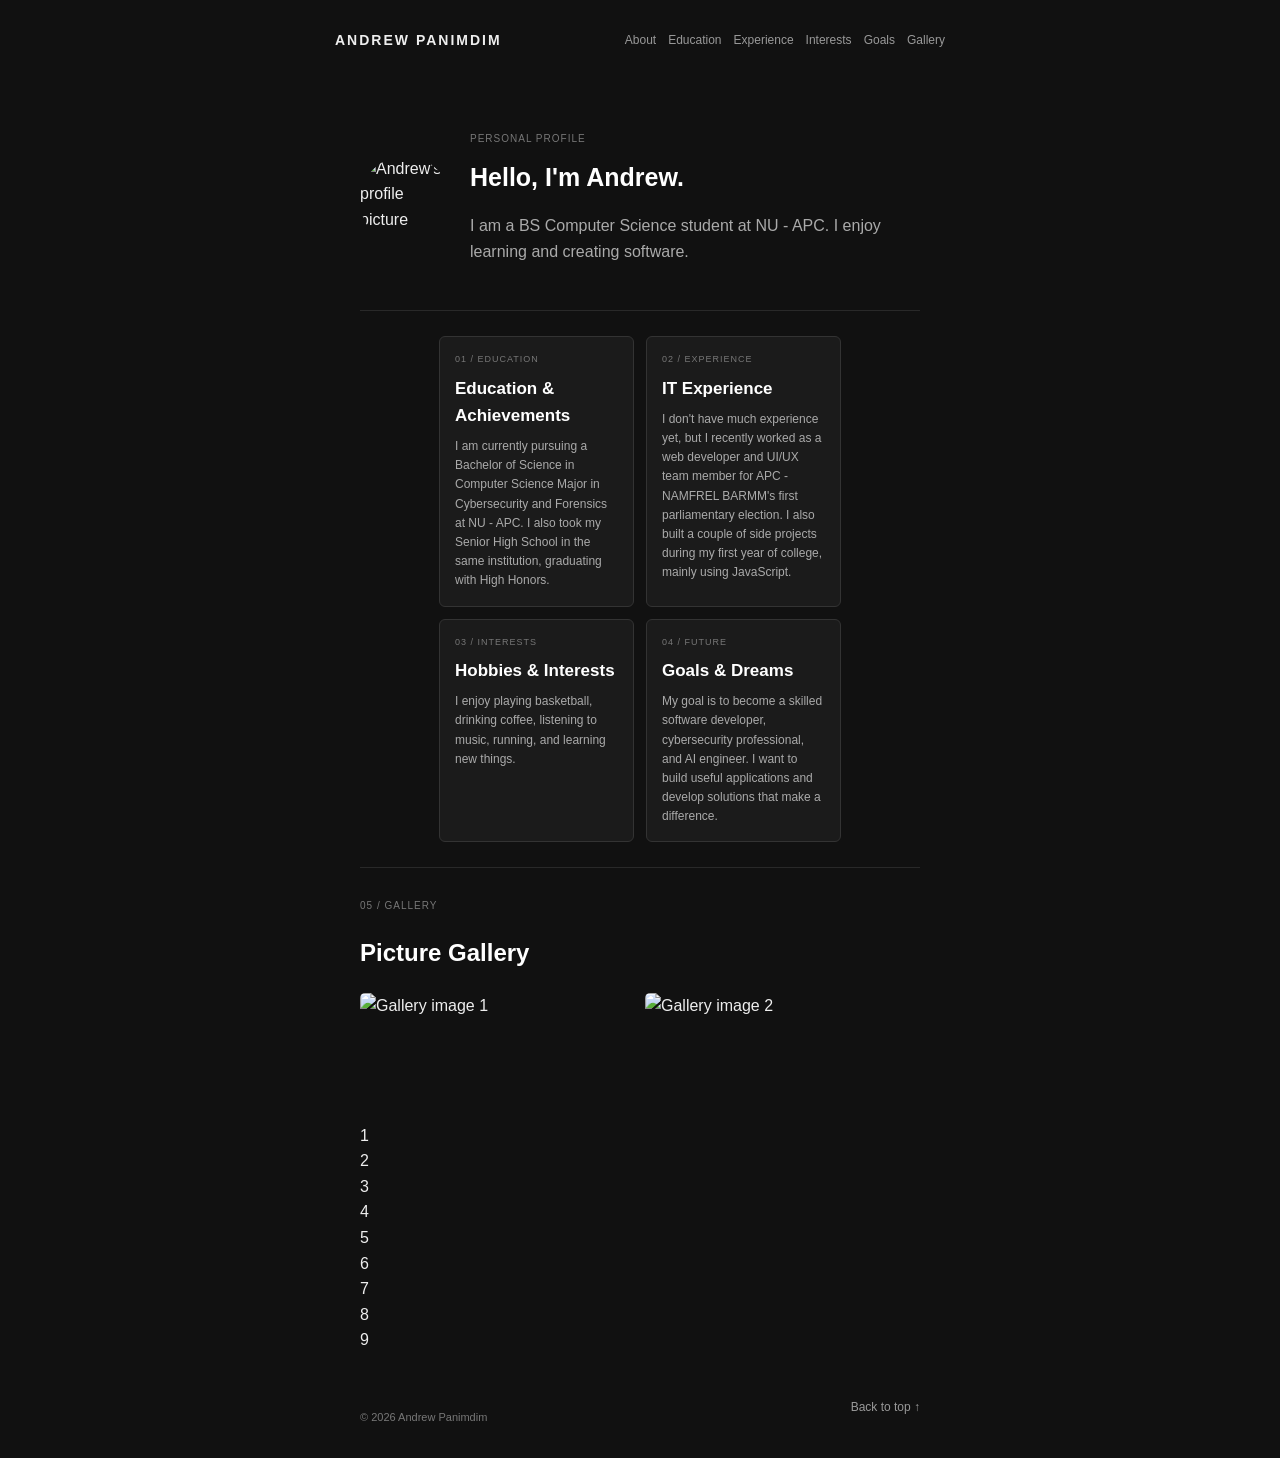
==== introduction/index.html @ 23d82efa "Change grid-container class to container" ====
<!DOCTYPE html>
<html lang="en">
<head>
    <meta charset="UTF-8">
    <meta name="viewport" content="width=device-width, initial-scale=1.0">
    <title>Andrew Panimdim</title>
    <link rel="stylesheet" href="css/mystyle.css">
</head>
<body>

    <header>
        <h1>ANDREW PANIMDIM</h1>

        <nav>
            <a href="#about">About</a>
            <a href="#education">Education</a>
            <a href="#experience">Experience</a>
            <a href="#interests">Interests</a>
            <a href="#goals">Goals</a>
            <a href="#gallery">Gallery</a>
        </nav>
    </header>

    <main>

        <!-- ABOUT ME -->
        <section class="profile" id="about">

            <img src="https://i.pinimg.com/736x/9a/0f/b7/9a0fb77763ed494a5a7af3d2c21ae3a5.jpg"
                 alt="Andrew's profile picture">

            <div class="profile-info">
                <p class="subtitle">PERSONAL PROFILE</p>

                <h2>Hello, I'm Andrew.</h2>

                <p>
                    I am a BS Computer Science student at NU - APC.
                    I enjoy learning and creating software.
                </p>
            </div>

        </section>


        <!-- FLEXBOX CONTENT CONTAINER -->
        <div class="content-container">

            <!-- EDUCATION -->
            <section id="education" class="content-card">

                <p class="number">01 / EDUCATION</p>

                <h2>Education & Achievements</h2>

                <p>
                    I am currently pursuing a Bachelor of Science in
                    Computer Science Major in Cybersecurity and Forensics
                    at NU - APC. I also took my Senior High School in the
                    same institution, graduating with High Honors.
                </p>

            </section>


            <!-- EXPERIENCE -->
            <section id="experience" class="content-card">

                <p class="number">02 / EXPERIENCE</p>

                <h2>IT Experience</h2>

                <p>
                    I don't have much experience yet, but I recently
                    worked as a web developer and UI/UX team member for
                    APC - NAMFREL BARMM's first parliamentary election.
                    I also built a couple of side projects during my
                    first year of college, mainly using JavaScript.
                </p>

            </section>


            <!-- HOBBIES -->
            <section id="interests" class="content-card">

                <p class="number">03 / INTERESTS</p>

                <h2>Hobbies & Interests</h2>

                <p>
                    I enjoy playing basketball, drinking coffee,
                    listening to music, running, and learning new things.
                </p>

            </section>


            <!-- GOALS -->
            <section id="goals" class="content-card">

                <p class="number">04 / FUTURE</p>

                <h2>Goals & Dreams</h2>

                <p>
                    My goal is to become a skilled software developer,
                    cybersecurity professional, and AI engineer.
                    I want to build useful applications and develop
                    solutions that make a difference.
                </p>

            </section>

        </div>


        <!-- GALLERY -->
        <section id="gallery">

            <p class="number">05 / GALLERY</p>

            <h2>Picture Gallery</h2>

            <div class="gallery">

                <img
                    src="https://image.okayplayer.com/345838.webp?imageId=345838&width=960&height=792&format=jpg"
                    alt="Gallery image 1">

                <img
                    src="https://cdn-images.dzcdn.net/images/cover/7ce6b8452fae425557067db6e6a1cad5/1900x1900-000000-80-0-0.jpg"
                    alt="Gallery image 2">

            </div>

        </section>

        <div class="container">
          <div>1</div>
          <div>2</div>
          <div>3</div>
          <div>4</div>
          <div>5</div>
          <div>6</div>
          <div>7</div>
          <div>8</div>
          <div>9</div>
        </div>

    </main>

    <footer>
        <p>© 2026 Andrew Panimdim</p>
        <a href="#about">Back to top ↑</a>
    </footer>

</body>
</html>
---- introduction/css/mystyle.css ----
* {
    box-sizing: border-box;
    scroll-behavior: smooth;
}

body {
    margin: 0;
    background: #111;
    color: #eee;
    font-family: Arial, sans-serif;
    line-height: 1.6;
}

/* HEADER */
header {
    max-width: 650px;
    margin: auto;
    padding: 20px;
    display: flex;
    justify-content: space-between;
    align-items: center;
    flex-wrap: wrap;
    gap: 12px;
}

header h1 {
    font-size: 14px;
    letter-spacing: 2px;
}

nav {
    display: flex;
    flex-wrap: wrap;
    gap: 12px;
}

nav a,
footer a {
    color: #999;
    text-decoration: none;
    font-size: 12px;
}

/* MAIN */
main {
    max-width: 600px;
    margin: 25px auto;
    padding: 0 20px;
}

/* PROFILE */
.profile {
    display: flex;
    align-items: center;
    gap: 20px;
    padding: 15px 0 30px;
    border-bottom: 1px solid #292929;
}

.profile img {
    width: 90px;
    height: 90px;
    border-radius: 50%;
    object-fit: cover;
    flex-shrink: 0;
}

.profile h2 {
    font-size: 25px;
    margin: 5px 0;
}

/* FLEXBOX LAYOUT */
.content-container {
    display: flex;
    flex-wrap: wrap;
    flex-direction: row;
    justify-content: center;
    align-items: stretch;
    gap: 12px;

    width: 100%;
    max-width: 420px;
    margin: 25px auto;
}

/* FLEX ITEMS */
.content-card {
    flex: 0 1 195px;
    min-width: 0;
    padding: 15px;

    background: #1b1b1b;
    border: 1px solid #333;
    border-radius: 6px;
}

.content-card .number {
    color: #777;
    font-size: 9px;
    letter-spacing: 1px;
}

.content-card h2 {
    font-size: 17px;
    margin: 8px 0;
}

.content-card p {
    color: #aaa;
    font-size: 12px;
    margin: 0;
}

/* GENERAL TEXT */
.subtitle,
.number {
    color: #777;
    font-size: 10px;
    letter-spacing: 1px;
}

section h2 {
    color: white;
}

section p {
    color: #aaa;
}

/* GALLERY */
#gallery {
    border-top: 1px solid #292929;
    padding-top: 20px;
}

.gallery {
    display: flex;
    flex-wrap: wrap;
    gap: 10px;
    margin-top: 15px;
}

.gallery img {
    flex: 1 1 150px;
    width: 100%;
    min-width: 0;
    height: 130px;
    object-fit: cover;
    border-radius: 5px;
}

/* FOOTER */
footer {
    max-width: 600px;
    margin: auto;
    padding: 20px;
    display: flex;
    justify-content: space-between;
    flex-wrap: wrap;
    gap: 10px;
    color: #777;
    font-size: 11px;
}

/* MOBILE */
@media (max-width: 480px) {
    header {
        flex-direction: column;
        align-items: flex-start;
    }

    .profile {
        align-items: flex-start;
        flex-direction: column;
    }

    .content-container {
        max-width: 100%;
    }

    .content-card {
        flex-basis: 100%;
    }

    .gallery img {
        flex-basis: 100%;
    }
}
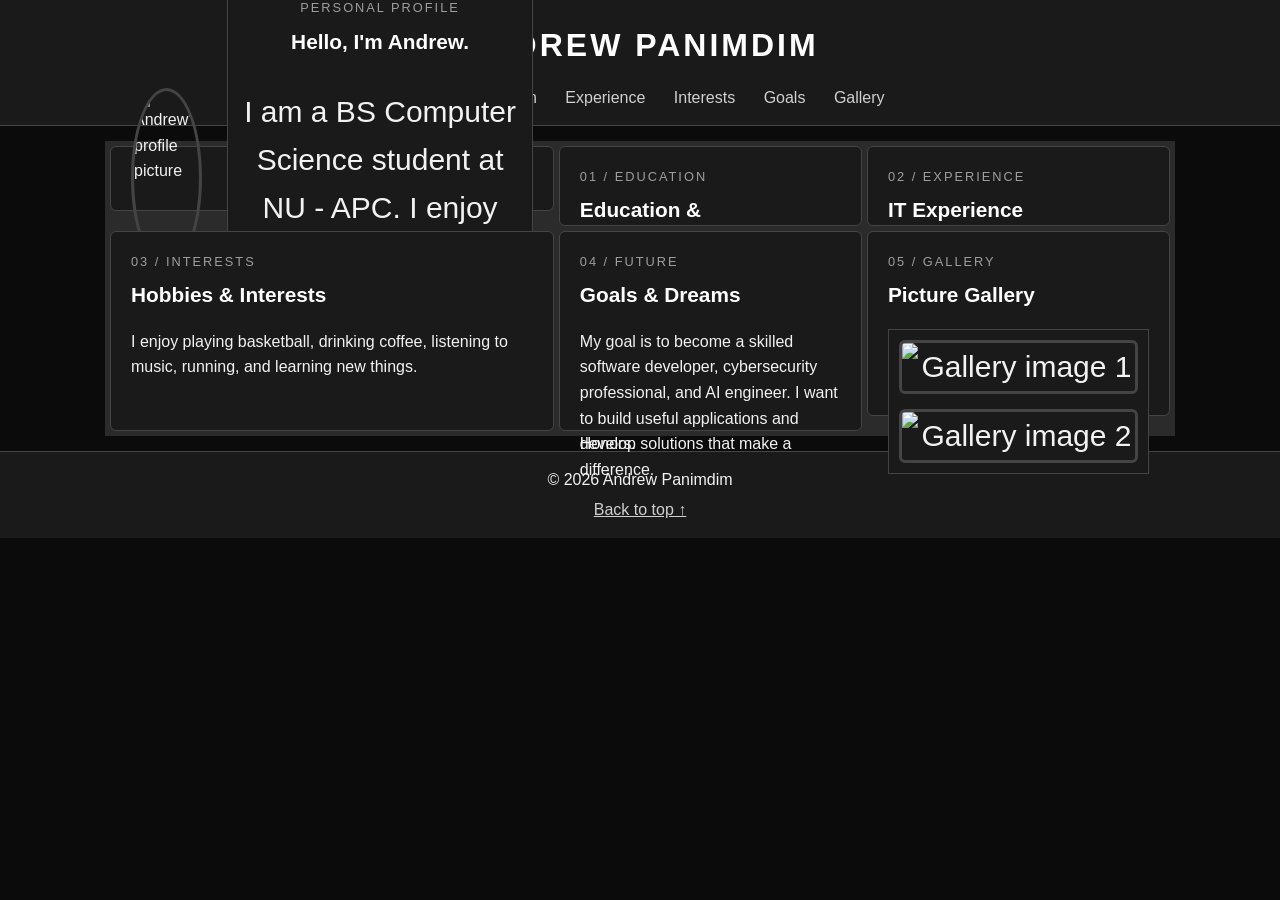
==== commit ca74fb78: "Clean up introduction/index.html Refactor HTML structure and remove unnecessary comments." ====
--- a/introduction/index.html
+++ b/introduction/index.html
@@ -1,4 +1,3 @@
-
 <!DOCTYPE html>
 <html lang="en">
 <head>
@@ -24,28 +23,27 @@
 
     <main>
 
-        <!-- ABOUT ME -->
-        <section class="profile" id="about">
+        <!-- GRID CONTAINER: every section below is a cell of the grid -->
+        <div class="container">
 
-            <img src="https://i.pinimg.com/736x/9a/0f/b7/9a0fb77763ed494a5a7af3d2c21ae3a5.jpg"
-                 alt="Andrew's profile picture">
+            <!-- ABOUT ME -->
+            <section class="profile" id="about">
 
-            <div class="profile-info">
-                <p class="subtitle">PERSONAL PROFILE</p>
+                <img src="https://i.pinimg.com/736x/9a/0f/b7/9a0fb77763ed494a5a7af3d2c21ae3a5.jpg"
+                     alt="Andrew's profile picture">
 
-                <h2>Hello, I'm Andrew.</h2>
+                <div class="profile-info">
+                    <p class="subtitle">PERSONAL PROFILE</p>
 
-                <p>
-                    I am a BS Computer Science student at NU - APC.
-                    I enjoy learning and creating software.
-                </p>
-            </div>
+                    <h2>Hello, I'm Andrew.</h2>
 
-        </section>
+                    <p>
+                        I am a BS Computer Science student at NU - APC.
+                        I enjoy learning and creating software.
+                    </p>
+                </div>
 
-
-        <!-- FLEXBOX CONTENT CONTAINER -->
-        <div class="content-container">
+            </section>
 
             <!-- EDUCATION -->
             <section id="education" class="content-card">
@@ -62,7 +60,6 @@
                 </p>
 
             </section>
-
 
             <!-- EXPERIENCE -->
             <section id="experience" class="content-card">
@@ -81,7 +78,6 @@
 
             </section>
 
-
             <!-- HOBBIES -->
             <section id="interests" class="content-card">
 
@@ -95,7 +91,6 @@
                 </p>
 
             </section>
-
 
             <!-- GOALS -->
             <section id="goals" class="content-card">
@@ -113,40 +108,27 @@
 
             </section>
 
-        </div>
+            <!-- GALLERY -->
+            <section id="gallery">
 
+                <p class="number">05 / GALLERY</p>
 
-        <!-- GALLERY -->
-        <section id="gallery">
+                <h2>Picture Gallery</h2>
 
-            <p class="number">05 / GALLERY</p>
+                <div class="gallery">
 
-            <h2>Picture Gallery</h2>
+                    <img
+                        src="https://image.okayplayer.com/345838.webp?imageId=345838&width=960&height=792&format=jpg"
+                        alt="Gallery image 1">
 
-            <div class="gallery">
+                    <img
+                        src="https://cdn-images.dzcdn.net/images/cover/7ce6b8452fae425557067db6e6a1cad5/1900x1900-000000-80-0-0.jpg"
+                        alt="Gallery image 2">
 
-                <img
-                    src="https://image.okayplayer.com/345838.webp?imageId=345838&width=960&height=792&format=jpg"
-                    alt="Gallery image 1">
+                </div>
 
-                <img
-                    src="https://cdn-images.dzcdn.net/images/cover/7ce6b8452fae425557067db6e6a1cad5/1900x1900-000000-80-0-0.jpg"
-                    alt="Gallery image 2">
+            </section>
 
-            </div>
-
-        </section>
-
-        <div class="container">
-          <div>1</div>
-          <div>2</div>
-          <div>3</div>
-          <div>4</div>
-          <div>5</div>
-          <div>6</div>
-          <div>7</div>
-          <div>8</div>
-          <div>9</div>
         </div>
 
     </main>
--- a/introduction/css/mystyle.css
+++ b/introduction/css/mystyle.css
@@ -1,190 +1,128 @@
+/* ===== Base ===== */
+* { box-sizing: border-box; }
 
-* {
-    box-sizing: border-box;
-    scroll-behavior: smooth;
+body {
+  background-color: #0b0b0b;
+  color: #f2f2f2;
+  font-family: Arial, Helvetica, sans-serif;
+  margin: 0;
+  line-height: 1.6;
 }
 
-body {
-    margin: 0;
-    background: #111;
-    color: #eee;
-    font-family: Arial, sans-serif;
-    line-height: 1.6;
+main {
+  max-width: 1100px;
+  margin: 0 auto;
+  padding: 15px;
 }
 
-/* HEADER */
+h1, h2 { color: #ffffff; margin-top: 0; }
+h2 { font-size: 1.3rem; }
+
+a:link    { color: #d0d0d0; }
+a:visited { color: #9e9e9e; }
+a:hover   { color: #ffffff; text-decoration: underline; }
+
+/* ===== Header / Nav ===== */
 header {
-    max-width: 650px;
-    margin: auto;
-    padding: 20px;
-    display: flex;
-    justify-content: space-between;
-    align-items: center;
-    flex-wrap: wrap;
-    gap: 12px;
+  background-color: #1a1a1a;
+  border-bottom: 1px solid #444444;
+  text-align: center;
+  padding: 20px 15px 10px;
+}
+header h1 { margin-bottom: 10px; letter-spacing: 3px; }
+nav a { display: inline-block; margin: 4px 12px; text-decoration: none; }
+nav a:hover { text-decoration: underline; }
+
+/* ===== Profile ===== */
+.profile {
+  display: flex;
+  align-items: center;
+  gap: 25px;
+  background-color: #1a1a1a;
+  border: 1px solid #444444;
+  border-radius: 6px;
+  padding: 20px;
+  margin-bottom: 15px;
+}
+.profile > img {
+  width: 180px;
+  height: 180px;
+  object-fit: cover;
+  border: 3px solid #444444;
+  border-radius: 50%;
+}
+.subtitle, .number {
+  color: #9e9e9e;
+  font-size: 0.8rem;
+  letter-spacing: 2px;
+  margin: 0 0 6px;
 }
 
-header h1 {
-    font-size: 14px;
-    letter-spacing: 2px;
+/* ===== Flexbox content cards ===== */
+.content-container {
+  display: flex;
+  flex-wrap: wrap;
+  gap: 15px;
+  margin-bottom: 15px;
+}
+.content-card {
+  flex: 1 1 calc(50% - 15px);
+  min-width: 260px;
+  background-color: #1a1a1a;
+  border: 1px solid #444444;
+  border-radius: 6px;
+  padding: 20px;
 }
 
-nav {
-    display: flex;
-    flex-wrap: wrap;
-    gap: 12px;
+/* ===== Gallery ===== */
+#gallery {
+  background-color: #1a1a1a;
+  border: 1px solid #444444;
+  border-radius: 6px;
+  padding: 20px;
+  margin-bottom: 15px;
+}
+.gallery {
+  display: flex;
+  flex-wrap: wrap;
+  gap: 15px;
+}
+.gallery img {
+  flex: 1 1 300px;
+  max-width: 100%;
+  height: auto;
+  border: 3px solid #444444;
+  border-radius: 6px;
 }
 
-nav a,
-footer a {
-    color: #999;
-    text-decoration: none;
-    font-size: 12px;
+/* ===== Grid container (1-9) ===== */
+.container {
+  display: grid;
+  grid-template-columns: auto auto auto;
+  grid-template-rows: 80px 200px;
+  background-color: #2b2b2b;
+  padding: 5px;
+  gap: 5px;
+}
+.container div {
+  background-color: #1a1a1a;
+  color: #f2f2f2;
+  border: 1px solid #444444;
+  padding: 10px;
+  font-size: 30px;
+  text-align: center;
 }
 
-/* MAIN */
-main {
-    max-width: 600px;
-    margin: 25px auto;
-    padding: 0 20px;
+/* ===== Footer ===== */
+footer {
+  background-color: #1a1a1a;
+  border-top: 1px solid #444444;
+  text-align: center;
+  padding: 15px;
 }
+footer p { margin: 0 0 5px; }
 
-/* PROFILE */
-.profile {
-    display: flex;
-    align-items: center;
-    gap: 20px;
-    padding: 15px 0 30px;
-    border-bottom: 1px solid #292929;
+/* ===== Mobile ===== */
+@media (max-width: 700px) {
+  .profile { flex-direction: column; text-align: center; }
 }
-
-.profile img {
-    width: 90px;
-    height: 90px;
-    border-radius: 50%;
-    object-fit: cover;
-    flex-shrink: 0;
-}
-
-.profile h2 {
-    font-size: 25px;
-    margin: 5px 0;
-}
-
-/* FLEXBOX LAYOUT */
-.content-container {
-    display: flex;
-    flex-wrap: wrap;
-    flex-direction: row;
-    justify-content: center;
-    align-items: stretch;
-    gap: 12px;
-
-    width: 100%;
-    max-width: 420px;
-    margin: 25px auto;
-}
-
-/* FLEX ITEMS */
-.content-card {
-    flex: 0 1 195px;
-    min-width: 0;
-    padding: 15px;
-
-    background: #1b1b1b;
-    border: 1px solid #333;
-    border-radius: 6px;
-}
-
-.content-card .number {
-    color: #777;
-    font-size: 9px;
-    letter-spacing: 1px;
-}
-
-.content-card h2 {
-    font-size: 17px;
-    margin: 8px 0;
-}
-
-.content-card p {
-    color: #aaa;
-    font-size: 12px;
-    margin: 0;
-}
-
-/* GENERAL TEXT */
-.subtitle,
-.number {
-    color: #777;
-    font-size: 10px;
-    letter-spacing: 1px;
-}
-
-section h2 {
-    color: white;
-}
-
-section p {
-    color: #aaa;
-}
-
-/* GALLERY */
-#gallery {
-    border-top: 1px solid #292929;
-    padding-top: 20px;
-}
-
-.gallery {
-    display: flex;
-    flex-wrap: wrap;
-    gap: 10px;
-    margin-top: 15px;
-}
-
-.gallery img {
-    flex: 1 1 150px;
-    width: 100%;
-    min-width: 0;
-    height: 130px;
-    object-fit: cover;
-    border-radius: 5px;
-}
-
-/* FOOTER */
-footer {
-    max-width: 600px;
-    margin: auto;
-    padding: 20px;
-    display: flex;
-    justify-content: space-between;
-    flex-wrap: wrap;
-    gap: 10px;
-    color: #777;
-    font-size: 11px;
-}
-
-/* MOBILE */
-@media (max-width: 480px) {
-    header {
-        flex-direction: column;
-        align-items: flex-start;
-    }
-
-    .profile {
-        align-items: flex-start;
-        flex-direction: column;
-    }
-
-    .content-container {
-        max-width: 100%;
-    }
-
-    .content-card {
-        flex-basis: 100%;
-    }
-
-    .gallery img {
-        flex-basis: 100%;
-    }
-}
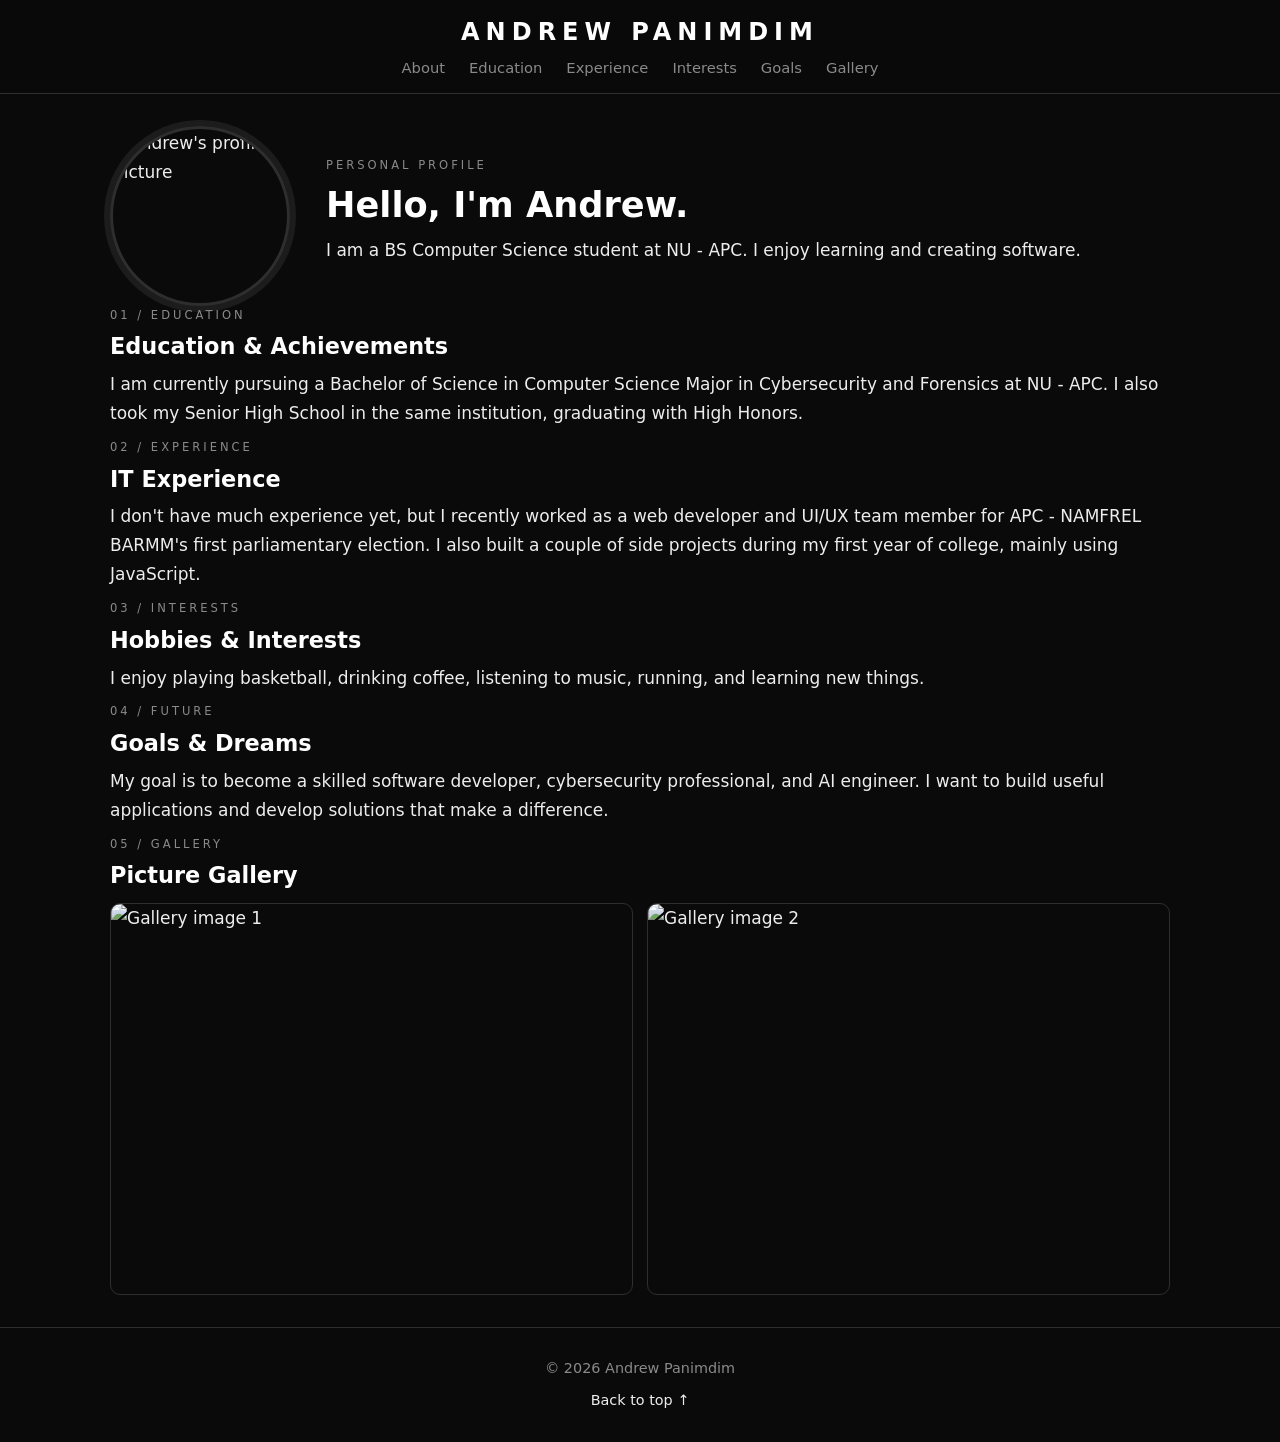
==== commit 6bab0c30: "Update title and improve HTML structure" ====
--- a/introduction/index.html
+++ b/introduction/index.html
@@ -1,9 +1,10 @@
+
 <!DOCTYPE html>
 <html lang="en">
 <head>
     <meta charset="UTF-8">
     <meta name="viewport" content="width=device-width, initial-scale=1.0">
-    <title>Andrew Panimdim</title>
+    <title>Andrew Panimdim - Flexbox</title>
     <link rel="stylesheet" href="css/mystyle.css">
 </head>
 <body>
@@ -23,51 +24,39 @@
 
     <main>
 
-        <!-- GRID CONTAINER: every section below is a cell of the grid -->
-        <div class="container">
+        <!-- ABOUT ME -->
+        <section class="profile" id="about">
+            <img
+                src="https://i.pinimg.com/736x/9a/0f/b7/9a0fb77763ed494a5a7af3d2c21ae3a5.jpg"
+                alt="Andrew's profile picture">
 
-            <!-- ABOUT ME -->
-            <section class="profile" id="about">
+            <div class="profile-info">
+                <p class="subtitle">PERSONAL PROFILE</p>
+                <h2>Hello, I'm Andrew.</h2>
+                <p>
+                    I am a BS Computer Science student at NU - APC.
+                    I enjoy learning and creating software.
+                </p>
+            </div>
+        </section>
 
-                <img src="https://i.pinimg.com/736x/9a/0f/b7/9a0fb77763ed494a5a7af3d2c21ae3a5.jpg"
-                     alt="Andrew's profile picture">
+        <!-- FLEXBOX CONTAINER -->
+        <div class="content-container">
 
-                <div class="profile-info">
-                    <p class="subtitle">PERSONAL PROFILE</p>
-
-                    <h2>Hello, I'm Andrew.</h2>
-
-                    <p>
-                        I am a BS Computer Science student at NU - APC.
-                        I enjoy learning and creating software.
-                    </p>
-                </div>
-
-            </section>
-
-            <!-- EDUCATION -->
             <section id="education" class="content-card">
-
                 <p class="number">01 / EDUCATION</p>
-
                 <h2>Education & Achievements</h2>
-
                 <p>
                     I am currently pursuing a Bachelor of Science in
                     Computer Science Major in Cybersecurity and Forensics
                     at NU - APC. I also took my Senior High School in the
                     same institution, graduating with High Honors.
                 </p>
-
             </section>
 
-            <!-- EXPERIENCE -->
             <section id="experience" class="content-card">
-
                 <p class="number">02 / EXPERIENCE</p>
-
                 <h2>IT Experience</h2>
-
                 <p>
                     I don't have much experience yet, but I recently
                     worked as a web developer and UI/UX team member for
@@ -75,61 +64,45 @@
                     I also built a couple of side projects during my
                     first year of college, mainly using JavaScript.
                 </p>
-
             </section>
 
-            <!-- HOBBIES -->
             <section id="interests" class="content-card">
-
                 <p class="number">03 / INTERESTS</p>
-
                 <h2>Hobbies & Interests</h2>
-
                 <p>
                     I enjoy playing basketball, drinking coffee,
                     listening to music, running, and learning new things.
                 </p>
-
             </section>
 
-            <!-- GOALS -->
             <section id="goals" class="content-card">
-
                 <p class="number">04 / FUTURE</p>
-
                 <h2>Goals & Dreams</h2>
-
                 <p>
                     My goal is to become a skilled software developer,
                     cybersecurity professional, and AI engineer.
                     I want to build useful applications and develop
                     solutions that make a difference.
                 </p>
-
-            </section>
-
-            <!-- GALLERY -->
-            <section id="gallery">
-
-                <p class="number">05 / GALLERY</p>
-
-                <h2>Picture Gallery</h2>
-
-                <div class="gallery">
-
-                    <img
-                        src="https://image.okayplayer.com/345838.webp?imageId=345838&width=960&height=792&format=jpg"
-                        alt="Gallery image 1">
-
-                    <img
-                        src="https://cdn-images.dzcdn.net/images/cover/7ce6b8452fae425557067db6e6a1cad5/1900x1900-000000-80-0-0.jpg"
-                        alt="Gallery image 2">
-
-                </div>
-
             </section>
 
         </div>
+
+        <!-- GALLERY -->
+        <section id="gallery">
+            <p class="number">05 / GALLERY</p>
+            <h2>Picture Gallery</h2>
+
+            <div class="gallery">
+                <img
+                    src="https://image.okayplayer.com/345838.webp?imageId=345838&width=960&height=792&format=jpg"
+                    alt="Gallery image 1">
+
+                <img
+                    src="https://cdn-images.dzcdn.net/images/cover/7ce6b8452fae425557067db6e6a1cad5/1900x1900-000000-80-0-0.jpg"
+                    alt="Gallery image 2">
+            </div>
+        </section>
 
     </main>
 
--- a/introduction/css/mystyle.css
+++ b/introduction/css/mystyle.css
@@ -1,128 +1,162 @@
+/* ===== Tokens ===== */
+:root {
+  --bg: #0a0a0a;
+  --surface: #141414;
+  --surface-2: #1c1c1c;
+  --border: #2e2e2e;
+  --text: #ededed;
+  --muted: #8a8a8a;
+  --accent: #ffffff;
+  --radius: 14px;
+  --gap: clamp(12px, 2vw, 20px);
+  --pad: clamp(16px, 3vw, 26px);
+  --header-h: 110px;
+}
+
 /* ===== Base ===== */
 * { box-sizing: border-box; }
+html { scroll-behavior: smooth; }
 
 body {
-  background-color: #0b0b0b;
-  color: #f2f2f2;
-  font-family: Arial, Helvetica, sans-serif;
   margin: 0;
-  line-height: 1.6;
+  background: var(--bg);
+  color: var(--text);
+  font: clamp(15px, 1.2vw + 12px, 17px)/1.7 "Segoe UI", system-ui, -apple-system, Arial, sans-serif;
+  -webkit-font-smoothing: antialiased;
+  overflow-x: hidden;
 }
 
-main {
-  max-width: 1100px;
-  margin: 0 auto;
-  padding: 15px;
+h1, h2 { color: var(--accent); margin: 0 0 10px; line-height: 1.2; }
+h2 { font-size: clamp(1.1rem, 1.5vw + .7rem, 1.4rem); }
+p { margin: 0 0 10px; overflow-wrap: anywhere; }
+a { color: var(--text); text-decoration: none; }
+a:focus-visible { outline: 2px solid var(--accent); outline-offset: 3px; border-radius: 4px; }
+img { max-width: 100%; display: block; }
+
+/* ===== Header ===== */
+header {
+  position: sticky;
+  top: 0;
+  z-index: 10;
+  padding: clamp(10px, 2vw, 18px) 16px 10px;
+  text-align: center;
+  background: rgba(10, 10, 10, .88);
+  backdrop-filter: blur(10px);
+  border-bottom: 1px solid var(--border);
+}
+header h1 {
+  font-size: clamp(1.1rem, 3vw + .5rem, 1.5rem);
+  letter-spacing: clamp(2px, 1vw, 6px);
+  font-weight: 600;
+  margin-bottom: 6px;
 }
 
-h1, h2 { color: #ffffff; margin-top: 0; }
-h2 { font-size: 1.3rem; }
+nav { display: flex; flex-wrap: wrap; justify-content: center; gap: 4px clamp(12px, 2.5vw, 24px); }
+nav a {
+  color: var(--muted);
+  font-size: clamp(.8rem, .5vw + .7rem, .92rem);
+  padding: 2px 0;
+  border-bottom: 1px solid transparent;
+  transition: color .2s, border-color .2s;
+}
+nav a:hover { color: var(--accent); border-color: var(--accent); }
 
-a:link    { color: #d0d0d0; }
-a:visited { color: #9e9e9e; }
-a:hover   { color: #ffffff; text-decoration: underline; }
+/* ===== Layout ===== */
+main { max-width: 1100px; margin: 0 auto; padding: clamp(16px, 4vw, 32px) clamp(12px, 3vw, 20px); }
 
-/* ===== Header / Nav ===== */
-header {
-  background-color: #1a1a1a;
-  border-bottom: 1px solid #444444;
-  text-align: center;
-  padding: 20px 15px 10px;
+.container {
+  display: grid;
+  grid-template-columns: repeat(3, 1fr);
+  gap: var(--gap);
 }
-header h1 { margin-bottom: 10px; letter-spacing: 3px; }
-nav a { display: inline-block; margin: 4px 12px; text-decoration: none; }
-nav a:hover { text-decoration: underline; }
+
+.container > section {
+  min-width: 0;
+  background: var(--surface);
+  border: 1px solid var(--border);
+  border-radius: var(--radius);
+  padding: var(--pad);
+  scroll-margin-top: var(--header-h);
+  transition: transform .2s, border-color .2s, background .2s;
+}
+@media (hover: hover) {
+  .container > section:hover {
+    transform: translateY(-3px);
+    border-color: #555;
+    background: var(--surface-2);
+  }
+}
 
 /* ===== Profile ===== */
 .profile {
+  grid-column: 1 / -1;
   display: flex;
   align-items: center;
-  gap: 25px;
-  background-color: #1a1a1a;
-  border: 1px solid #444444;
-  border-radius: 6px;
-  padding: 20px;
-  margin-bottom: 15px;
+  gap: clamp(18px, 4vw, 36px);
 }
 .profile > img {
-  width: 180px;
-  height: 180px;
+  width: clamp(110px, 18vw, 180px);
+  aspect-ratio: 1;
+  flex-shrink: 0;
   object-fit: cover;
-  border: 3px solid #444444;
   border-radius: 50%;
+  border: 3px solid var(--border);
+  box-shadow: 0 0 0 6px var(--surface-2);
 }
+.profile h2 { font-size: clamp(1.5rem, 3vw + .8rem, 2.2rem); }
+
 .subtitle, .number {
-  color: #9e9e9e;
-  font-size: 0.8rem;
-  letter-spacing: 2px;
-  margin: 0 0 6px;
-}
-
-/* ===== Flexbox content cards ===== */
-.content-container {
-  display: flex;
-  flex-wrap: wrap;
-  gap: 15px;
-  margin-bottom: 15px;
-}
-.content-card {
-  flex: 1 1 calc(50% - 15px);
-  min-width: 260px;
-  background-color: #1a1a1a;
-  border: 1px solid #444444;
-  border-radius: 6px;
-  padding: 20px;
+  color: var(--muted);
+  font-size: .72rem;
+  letter-spacing: 3px;
+  text-transform: uppercase;
+  margin: 0 0 8px;
 }
 
 /* ===== Gallery ===== */
-#gallery {
-  background-color: #1a1a1a;
-  border: 1px solid #444444;
-  border-radius: 6px;
-  padding: 20px;
-  margin-bottom: 15px;
-}
+#gallery { grid-column: span 2; }
 .gallery {
-  display: flex;
-  flex-wrap: wrap;
-  gap: 15px;
+  display: grid;
+  grid-template-columns: repeat(auto-fit, minmax(180px, 1fr));
+  gap: 14px;
+  margin-top: 14px;
 }
 .gallery img {
-  flex: 1 1 300px;
-  max-width: 100%;
-  height: auto;
-  border: 3px solid #444444;
-  border-radius: 6px;
+  width: 100%;
+  aspect-ratio: 4 / 3;
+  object-fit: cover;
+  border-radius: 10px;
+  border: 1px solid var(--border);
+  filter: grayscale(.4);
+  transition: filter .3s, transform .3s;
 }
-
-/* ===== Grid container (1-9) ===== */
-.container {
-  display: grid;
-  grid-template-columns: auto auto auto;
-  grid-template-rows: 80px 200px;
-  background-color: #2b2b2b;
-  padding: 5px;
-  gap: 5px;
-}
-.container div {
-  background-color: #1a1a1a;
-  color: #f2f2f2;
-  border: 1px solid #444444;
-  padding: 10px;
-  font-size: 30px;
-  text-align: center;
-}
+.gallery img:hover { filter: none; transform: scale(1.02); }
 
 /* ===== Footer ===== */
 footer {
-  background-color: #1a1a1a;
-  border-top: 1px solid #444444;
   text-align: center;
-  padding: 15px;
+  padding: 28px 16px;
+  color: var(--muted);
+  border-top: 1px solid var(--border);
 }
-footer p { margin: 0 0 5px; }
+footer p { margin: 0 0 4px; font-size: .9rem; }
+footer a { font-size: .9rem; }
+footer a:hover { color: var(--accent); text-decoration: underline; }
 
-/* ===== Mobile ===== */
-@media (max-width: 700px) {
+/* ===== Tablet: 2 columns ===== */
+@media (max-width: 960px) {
+  .container { grid-template-columns: repeat(2, 1fr); }
+  #gallery { grid-column: 1 / -1; }
+}
+
+/* ===== Mobile: 1 column ===== */
+@media (max-width: 600px) {
+  :root { --header-h: 96px; }
+  .container { grid-template-columns: 1fr; }
+  #gallery { grid-column: auto; }
   .profile { flex-direction: column; text-align: center; }
 }
+
+@media (prefers-reduced-motion: reduce) {
+  * { transition: none !important; scroll-behavior: auto !important; }
+}
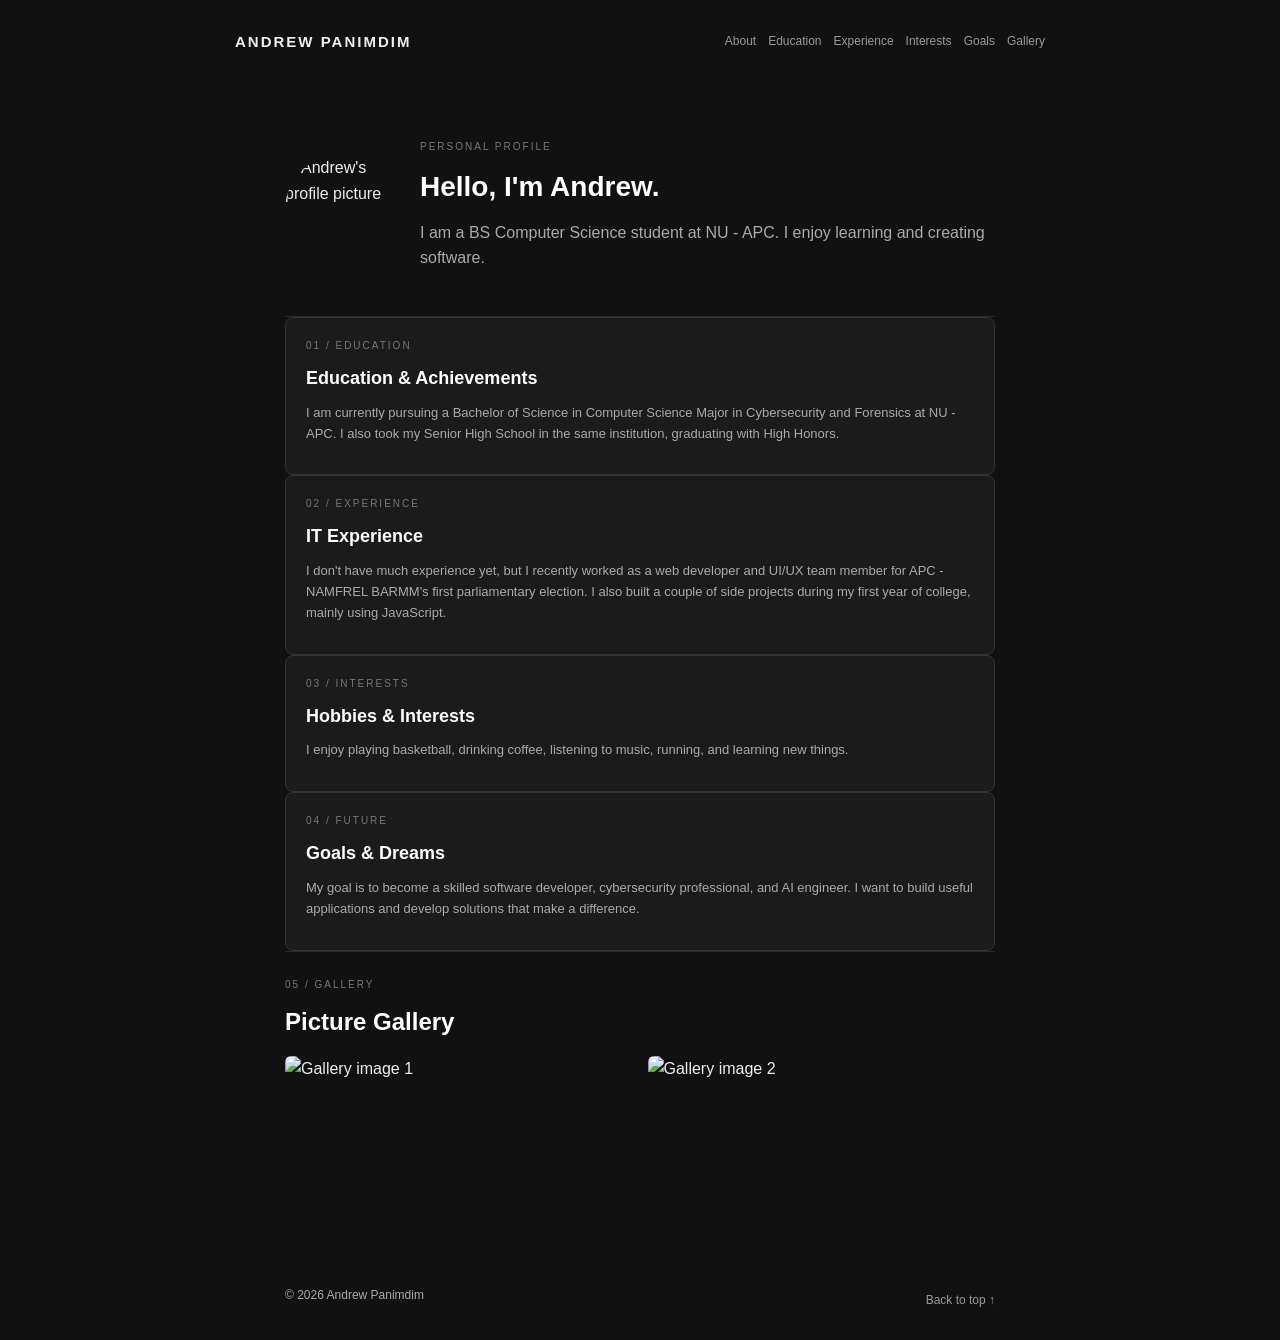
==== commit 72f8ff9d: "Update page title and improve HTML comments" ====
--- a/introduction/index.html
+++ b/introduction/index.html
@@ -4,7 +4,7 @@
 <head>
     <meta charset="UTF-8">
     <meta name="viewport" content="width=device-width, initial-scale=1.0">
-    <title>Andrew Panimdim - Flexbox</title>
+    <title>Andrew Panimdim - Grid</title>
     <link rel="stylesheet" href="css/mystyle.css">
 </head>
 <body>
@@ -24,25 +24,26 @@
 
     <main>
 
-        <!-- ABOUT ME -->
-        <section class="profile" id="about">
-            <img
-                src="https://i.pinimg.com/736x/9a/0f/b7/9a0fb77763ed494a5a7af3d2c21ae3a5.jpg"
-                alt="Andrew's profile picture">
+        <!-- CSS GRID CONTAINER -->
+        <div class="container">
 
-            <div class="profile-info">
-                <p class="subtitle">PERSONAL PROFILE</p>
-                <h2>Hello, I'm Andrew.</h2>
-                <p>
-                    I am a BS Computer Science student at NU - APC.
-                    I enjoy learning and creating software.
-                </p>
-            </div>
-        </section>
+            <!-- ABOUT ME -->
+            <section class="profile" id="about">
+                <img
+                    src="https://i.pinimg.com/736x/9a/0f/b7/9a0fb77763ed494a5a7af3d2c21ae3a5.jpg"
+                    alt="Andrew's profile picture">
 
-        <!-- FLEXBOX CONTAINER -->
-        <div class="content-container">
+                <div class="profile-info">
+                    <p class="subtitle">PERSONAL PROFILE</p>
+                    <h2>Hello, I'm Andrew.</h2>
+                    <p>
+                        I am a BS Computer Science student at NU - APC.
+                        I enjoy learning and creating software.
+                    </p>
+                </div>
+            </section>
 
+            <!-- EDUCATION -->
             <section id="education" class="content-card">
                 <p class="number">01 / EDUCATION</p>
                 <h2>Education & Achievements</h2>
@@ -54,6 +55,7 @@
                 </p>
             </section>
 
+            <!-- EXPERIENCE -->
             <section id="experience" class="content-card">
                 <p class="number">02 / EXPERIENCE</p>
                 <h2>IT Experience</h2>
@@ -66,6 +68,7 @@
                 </p>
             </section>
 
+            <!-- HOBBIES -->
             <section id="interests" class="content-card">
                 <p class="number">03 / INTERESTS</p>
                 <h2>Hobbies & Interests</h2>
@@ -75,6 +78,7 @@
                 </p>
             </section>
 
+            <!-- GOALS -->
             <section id="goals" class="content-card">
                 <p class="number">04 / FUTURE</p>
                 <h2>Goals & Dreams</h2>
@@ -86,23 +90,23 @@
                 </p>
             </section>
 
+            <!-- GALLERY -->
+            <section id="gallery">
+                <p class="number">05 / GALLERY</p>
+                <h2>Picture Gallery</h2>
+
+                <div class="gallery">
+                    <img
+                        src="https://image.okayplayer.com/345838.webp?imageId=345838&width=960&height=792&format=jpg"
+                        alt="Gallery image 1">
+
+                    <img
+                        src="https://cdn-images.dzcdn.net/images/cover/7ce6b8452fae425557067db6e6a1cad5/1900x1900-000000-80-0-0.jpg"
+                        alt="Gallery image 2">
+                </div>
+            </section>
+
         </div>
-
-        <!-- GALLERY -->
-        <section id="gallery">
-            <p class="number">05 / GALLERY</p>
-            <h2>Picture Gallery</h2>
-
-            <div class="gallery">
-                <img
-                    src="https://image.okayplayer.com/345838.webp?imageId=345838&width=960&height=792&format=jpg"
-                    alt="Gallery image 1">
-
-                <img
-                    src="https://cdn-images.dzcdn.net/images/cover/7ce6b8452fae425557067db6e6a1cad5/1900x1900-000000-80-0-0.jpg"
-                    alt="Gallery image 2">
-            </div>
-        </section>
 
     </main>
 
--- a/introduction/css/mystyle.css
+++ b/introduction/css/mystyle.css
@@ -1,162 +1,194 @@
-/* ===== Tokens ===== */
-:root {
-  --bg: #0a0a0a;
-  --surface: #141414;
-  --surface-2: #1c1c1c;
-  --border: #2e2e2e;
-  --text: #ededed;
-  --muted: #8a8a8a;
-  --accent: #ffffff;
-  --radius: 14px;
-  --gap: clamp(12px, 2vw, 20px);
-  --pad: clamp(16px, 3vw, 26px);
-  --header-h: 110px;
+
+/* ===== BASE ===== */
+* {
+    box-sizing: border-box;
+    scroll-behavior: smooth;
 }
 
-/* ===== Base ===== */
-* { box-sizing: border-box; }
-html { scroll-behavior: smooth; }
-
 body {
-  margin: 0;
-  background: var(--bg);
-  color: var(--text);
-  font: clamp(15px, 1.2vw + 12px, 17px)/1.7 "Segoe UI", system-ui, -apple-system, Arial, sans-serif;
-  -webkit-font-smoothing: antialiased;
-  overflow-x: hidden;
+    margin: 0;
+    background: #111;
+    color: #eee;
+    font-family: Arial, sans-serif;
+    line-height: 1.6;
 }
 
-h1, h2 { color: var(--accent); margin: 0 0 10px; line-height: 1.2; }
-h2 { font-size: clamp(1.1rem, 1.5vw + .7rem, 1.4rem); }
-p { margin: 0 0 10px; overflow-wrap: anywhere; }
-a { color: var(--text); text-decoration: none; }
-a:focus-visible { outline: 2px solid var(--accent); outline-offset: 3px; border-radius: 4px; }
-img { max-width: 100%; display: block; }
-
-/* ===== Header ===== */
-header {
-  position: sticky;
-  top: 0;
-  z-index: 10;
-  padding: clamp(10px, 2vw, 18px) 16px 10px;
-  text-align: center;
-  background: rgba(10, 10, 10, .88);
-  backdrop-filter: blur(10px);
-  border-bottom: 1px solid var(--border);
-}
-header h1 {
-  font-size: clamp(1.1rem, 3vw + .5rem, 1.5rem);
-  letter-spacing: clamp(2px, 1vw, 6px);
-  font-weight: 600;
-  margin-bottom: 6px;
+h2 {
+    color: white;
+    margin: 5px 0 10px;
 }
 
-nav { display: flex; flex-wrap: wrap; justify-content: center; gap: 4px clamp(12px, 2.5vw, 24px); }
-nav a {
-  color: var(--muted);
-  font-size: clamp(.8rem, .5vw + .7rem, .92rem);
-  padding: 2px 0;
-  border-bottom: 1px solid transparent;
-  transition: color .2s, border-color .2s;
-}
-nav a:hover { color: var(--accent); border-color: var(--accent); }
-
-/* ===== Layout ===== */
-main { max-width: 1100px; margin: 0 auto; padding: clamp(16px, 4vw, 32px) clamp(12px, 3vw, 20px); }
-
-.container {
-  display: grid;
-  grid-template-columns: repeat(3, 1fr);
-  gap: var(--gap);
+p {
+    color: #aaa;
+    margin: 0 0 10px;
 }
 
-.container > section {
-  min-width: 0;
-  background: var(--surface);
-  border: 1px solid var(--border);
-  border-radius: var(--radius);
-  padding: var(--pad);
-  scroll-margin-top: var(--header-h);
-  transition: transform .2s, border-color .2s, background .2s;
-}
-@media (hover: hover) {
-  .container > section:hover {
-    transform: translateY(-3px);
-    border-color: #555;
-    background: var(--surface-2);
-  }
+img {
+    max-width: 100%;
+    display: block;
 }
 
-/* ===== Profile ===== */
-.profile {
-  grid-column: 1 / -1;
-  display: flex;
-  align-items: center;
-  gap: clamp(18px, 4vw, 36px);
-}
-.profile > img {
-  width: clamp(110px, 18vw, 180px);
-  aspect-ratio: 1;
-  flex-shrink: 0;
-  object-fit: cover;
-  border-radius: 50%;
-  border: 3px solid var(--border);
-  box-shadow: 0 0 0 6px var(--surface-2);
-}
-.profile h2 { font-size: clamp(1.5rem, 3vw + .8rem, 2.2rem); }
-
-.subtitle, .number {
-  color: var(--muted);
-  font-size: .72rem;
-  letter-spacing: 3px;
-  text-transform: uppercase;
-  margin: 0 0 8px;
+/* ===== HEADER ===== */
+header {
+    max-width: 850px;
+    margin: auto;
+    padding: 20px;
+    display: flex;
+    justify-content: space-between;
+    align-items: center;
+    flex-wrap: wrap;
+    gap: 12px;
 }
 
-/* ===== Gallery ===== */
-#gallery { grid-column: span 2; }
-.gallery {
-  display: grid;
-  grid-template-columns: repeat(auto-fit, minmax(180px, 1fr));
-  gap: 14px;
-  margin-top: 14px;
-}
-.gallery img {
-  width: 100%;
-  aspect-ratio: 4 / 3;
-  object-fit: cover;
-  border-radius: 10px;
-  border: 1px solid var(--border);
-  filter: grayscale(.4);
-  transition: filter .3s, transform .3s;
-}
-.gallery img:hover { filter: none; transform: scale(1.02); }
-
-/* ===== Footer ===== */
-footer {
-  text-align: center;
-  padding: 28px 16px;
-  color: var(--muted);
-  border-top: 1px solid var(--border);
-}
-footer p { margin: 0 0 4px; font-size: .9rem; }
-footer a { font-size: .9rem; }
-footer a:hover { color: var(--accent); text-decoration: underline; }
-
-/* ===== Tablet: 2 columns ===== */
-@media (max-width: 960px) {
-  .container { grid-template-columns: repeat(2, 1fr); }
-  #gallery { grid-column: 1 / -1; }
+header h1 {
+    font-size: 15px;
+    letter-spacing: 2px;
 }
 
-/* ===== Mobile: 1 column ===== */
-@media (max-width: 600px) {
-  :root { --header-h: 96px; }
-  .container { grid-template-columns: 1fr; }
-  #gallery { grid-column: auto; }
-  .profile { flex-direction: column; text-align: center; }
+nav {
+    display: flex;
+    flex-wrap: wrap;
+    gap: 12px;
 }
 
-@media (prefers-reduced-motion: reduce) {
-  * { transition: none !important; scroll-behavior: auto !important; }
+nav a,
+footer a {
+    color: #999;
+    text-decoration: none;
+    font-size: 12px;
 }
+
+nav a:hover,
+footer a:hover {
+    color: white;
+}
+
+/* ===== MAIN ===== */
+main {
+    max-width: 750px;
+    margin: 35px auto;
+    padding: 0 20px;
+}
+
+/* ===== PROFILE ===== */
+.profile {
+    display: flex;
+    align-items: center;
+    gap: 25px;
+    padding: 20px 0 35px;
+    border-bottom: 1px solid #292929;
+}
+
+.profile img {
+    width: 110px;
+    height: 110px;
+    border-radius: 50%;
+    object-fit: cover;
+    flex-shrink: 0;
+}
+
+.profile h2 {
+    font-size: 28px;
+}
+
+.subtitle,
+.number {
+    color: #777;
+    font-size: 10px;
+    letter-spacing: 2px;
+}
+
+/* ===== FLEXBOX CONTENT ===== */
+.content-container {
+    display: flex;
+    flex-direction: row;
+    flex-wrap: wrap;
+    justify-content: center;
+    align-items: stretch;
+    gap: 15px;
+
+    max-width: 600px;
+    margin: 30px auto;
+}
+
+.content-card {
+    flex: 1 1 250px;
+    min-width: 0;
+    padding: 20px;
+
+    background: #1b1b1b;
+    border: 1px solid #333;
+    border-radius: 8px;
+}
+
+.content-card .number {
+    font-size: 10px;
+}
+
+.content-card h2 {
+    font-size: 18px;
+}
+
+.content-card p {
+    font-size: 13px;
+}
+
+/* ===== GALLERY ===== */
+#gallery {
+    padding-top: 25px;
+    border-top: 1px solid #292929;
+}
+
+.gallery {
+    display: flex;
+    flex-wrap: wrap;
+    gap: 15px;
+    margin-top: 15px;
+}
+
+.gallery img {
+    flex: 1 1 200px;
+    min-width: 0;
+    height: 170px;
+    object-fit: cover;
+    border-radius: 6px;
+}
+
+/* ===== FOOTER ===== */
+footer {
+    max-width: 750px;
+    margin: auto;
+    padding: 25px 20px;
+    display: flex;
+    justify-content: space-between;
+    align-items: center;
+    flex-wrap: wrap;
+    gap: 10px;
+    color: #777;
+    font-size: 12px;
+}
+
+/* ===== MOBILE ===== */
+@media (max-width: 600px) {
+    header {
+        flex-direction: column;
+        align-items: flex-start;
+    }
+
+    .profile {
+        flex-direction: column;
+        align-items: flex-start;
+    }
+
+    .content-container {
+        flex-direction: column;
+    }
+
+    .content-card {
+        flex-basis: auto;
+    }
+
+    .gallery img {
+        flex-basis: 100%;
+    }
+}
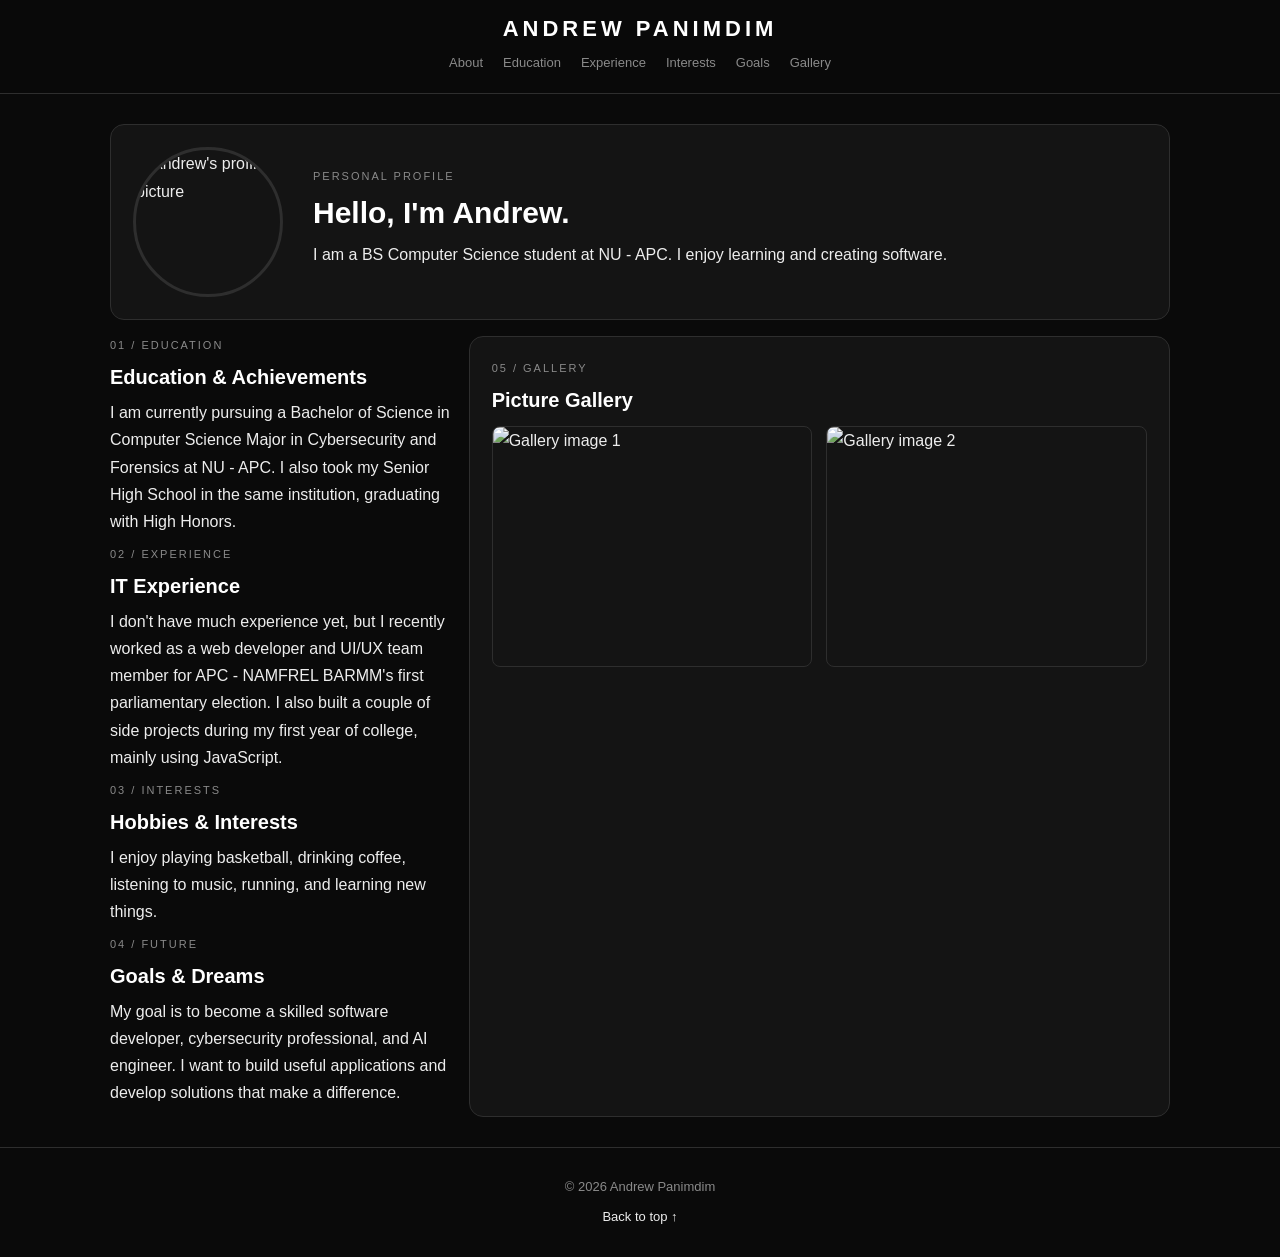
==== commit b6f6d162: "Refactor HTML structure and comments for clarity" ====
--- a/introduction/index.html
+++ b/introduction/index.html
@@ -4,11 +4,12 @@
 <head>
     <meta charset="UTF-8">
     <meta name="viewport" content="width=device-width, initial-scale=1.0">
-    <title>Andrew Panimdim - Grid</title>
+    <title>Andrew Panimdim</title>
     <link rel="stylesheet" href="css/mystyle.css">
 </head>
 <body>
 
+    <!-- HEADER -->
     <header>
         <h1>ANDREW PANIMDIM</h1>
 
@@ -24,78 +25,106 @@
 
     <main>
 
-        <!-- CSS GRID CONTAINER -->
+        <!-- MAIN GRID CONTAINER -->
         <div class="container">
 
             <!-- ABOUT ME -->
             <section class="profile" id="about">
+
                 <img
                     src="https://i.pinimg.com/736x/9a/0f/b7/9a0fb77763ed494a5a7af3d2c21ae3a5.jpg"
                     alt="Andrew's profile picture">
 
                 <div class="profile-info">
                     <p class="subtitle">PERSONAL PROFILE</p>
+
                     <h2>Hello, I'm Andrew.</h2>
+
                     <p>
                         I am a BS Computer Science student at NU - APC.
                         I enjoy learning and creating software.
                     </p>
                 </div>
+
             </section>
 
-            <!-- EDUCATION -->
-            <section id="education" class="content-card">
-                <p class="number">01 / EDUCATION</p>
-                <h2>Education & Achievements</h2>
-                <p>
-                    I am currently pursuing a Bachelor of Science in
-                    Computer Science Major in Cybersecurity and Forensics
-                    at NU - APC. I also took my Senior High School in the
-                    same institution, graduating with High Honors.
-                </p>
-            </section>
+            <!-- FLEXBOX CONTENT CONTAINER -->
+            <div class="content-container">
 
-            <!-- EXPERIENCE -->
-            <section id="experience" class="content-card">
-                <p class="number">02 / EXPERIENCE</p>
-                <h2>IT Experience</h2>
-                <p>
-                    I don't have much experience yet, but I recently
-                    worked as a web developer and UI/UX team member for
-                    APC - NAMFREL BARMM's first parliamentary election.
-                    I also built a couple of side projects during my
-                    first year of college, mainly using JavaScript.
-                </p>
-            </section>
+                <!-- EDUCATION -->
+                <section id="education" class="content-card">
 
-            <!-- HOBBIES -->
-            <section id="interests" class="content-card">
-                <p class="number">03 / INTERESTS</p>
-                <h2>Hobbies & Interests</h2>
-                <p>
-                    I enjoy playing basketball, drinking coffee,
-                    listening to music, running, and learning new things.
-                </p>
-            </section>
+                    <p class="number">01 / EDUCATION</p>
 
-            <!-- GOALS -->
-            <section id="goals" class="content-card">
-                <p class="number">04 / FUTURE</p>
-                <h2>Goals & Dreams</h2>
-                <p>
-                    My goal is to become a skilled software developer,
-                    cybersecurity professional, and AI engineer.
-                    I want to build useful applications and develop
-                    solutions that make a difference.
-                </p>
-            </section>
+                    <h2>Education & Achievements</h2>
+
+                    <p>
+                        I am currently pursuing a Bachelor of Science in
+                        Computer Science Major in Cybersecurity and Forensics
+                        at NU - APC. I also took my Senior High School in the
+                        same institution, graduating with High Honors.
+                    </p>
+
+                </section>
+
+                <!-- EXPERIENCE -->
+                <section id="experience" class="content-card">
+
+                    <p class="number">02 / EXPERIENCE</p>
+
+                    <h2>IT Experience</h2>
+
+                    <p>
+                        I don't have much experience yet, but I recently
+                        worked as a web developer and UI/UX team member for
+                        APC - NAMFREL BARMM's first parliamentary election.
+                        I also built a couple of side projects during my
+                        first year of college, mainly using JavaScript.
+                    </p>
+
+                </section>
+
+                <!-- HOBBIES -->
+                <section id="interests" class="content-card">
+
+                    <p class="number">03 / INTERESTS</p>
+
+                    <h2>Hobbies & Interests</h2>
+
+                    <p>
+                        I enjoy playing basketball, drinking coffee,
+                        listening to music, running, and learning new things.
+                    </p>
+
+                </section>
+
+                <!-- GOALS -->
+                <section id="goals" class="content-card">
+
+                    <p class="number">04 / FUTURE</p>
+
+                    <h2>Goals & Dreams</h2>
+
+                    <p>
+                        My goal is to become a skilled software developer,
+                        cybersecurity professional, and AI engineer.
+                        I want to build useful applications and develop
+                        solutions that make a difference.
+                    </p>
+
+                </section>
+
+            </div>
 
             <!-- GALLERY -->
             <section id="gallery">
+
                 <p class="number">05 / GALLERY</p>
+
                 <h2>Picture Gallery</h2>
 
                 <div class="gallery">
+
                     <img
                         src="https://image.okayplayer.com/345838.webp?imageId=345838&width=960&height=792&format=jpg"
                         alt="Gallery image 1">
@@ -103,13 +132,16 @@
                     <img
                         src="https://cdn-images.dzcdn.net/images/cover/7ce6b8452fae425557067db6e6a1cad5/1900x1900-000000-80-0-0.jpg"
                         alt="Gallery image 2">
+
                 </div>
+
             </section>
 
         </div>
 
     </main>
 
+    <!-- FOOTER -->
     <footer>
         <p>© 2026 Andrew Panimdim</p>
         <a href="#about">Back to top ↑</a>
--- a/introduction/css/mystyle.css
+++ b/introduction/css/mystyle.css
@@ -1,26 +1,54 @@
+
+/* ===== TOKENS ===== */
+:root {
+    --bg: #0a0a0a;
+    --surface: #141414;
+    --surface-2: #1c1c1c;
+    --border: #2e2e2e;
+    --text: #ededed;
+    --muted: #8a8a8a;
+    --accent: #ffffff;
+    --radius: 14px;
+    --gap: 16px;
+    --pad: 22px;
+}
 
 /* ===== BASE ===== */
 * {
     box-sizing: border-box;
+}
+
+html {
     scroll-behavior: smooth;
 }
 
 body {
     margin: 0;
-    background: #111;
-    color: #eee;
-    font-family: Arial, sans-serif;
-    line-height: 1.6;
+    background: var(--bg);
+    color: var(--text);
+    font-family: "Segoe UI", Arial, sans-serif;
+    line-height: 1.7;
+    overflow-x: hidden;
+}
+
+h1, h2 {
+    color: var(--accent);
+    margin: 0 0 10px;
+    line-height: 1.2;
 }
 
 h2 {
-    color: white;
-    margin: 5px 0 10px;
+    font-size: 20px;
 }
 
 p {
-    color: #aaa;
     margin: 0 0 10px;
+    overflow-wrap: anywhere;
+}
+
+a {
+    color: var(--text);
+    text-decoration: none;
 }
 
 img {
@@ -30,165 +58,182 @@
 
 /* ===== HEADER ===== */
 header {
-    max-width: 850px;
-    margin: auto;
-    padding: 20px;
-    display: flex;
-    justify-content: space-between;
-    align-items: center;
-    flex-wrap: wrap;
-    gap: 12px;
+    position: sticky;
+    top: 0;
+    z-index: 10;
+    padding: 16px;
+    text-align: center;
+    background: rgba(10, 10, 10, .88);
+    backdrop-filter: blur(10px);
+    border-bottom: 1px solid var(--border);
 }
 
 header h1 {
-    font-size: 15px;
-    letter-spacing: 2px;
-}
-
+    font-size: 22px;
+    letter-spacing: 4px;
+    font-weight: 600;
+    margin-bottom: 8px;
+}
+
+/* FLEXBOX: NAVIGATION */
 nav {
     display: flex;
     flex-wrap: wrap;
-    gap: 12px;
-}
-
-nav a,
-footer a {
-    color: #999;
-    text-decoration: none;
-    font-size: 12px;
-}
-
-nav a:hover,
-footer a:hover {
-    color: white;
+    justify-content: center;
+    gap: 4px 20px;
+}
+
+nav a {
+    color: var(--muted);
+    font-size: 13px;
+    padding: 2px 0;
+    border-bottom: 1px solid transparent;
+    transition: .2s;
+}
+
+nav a:hover {
+    color: var(--accent);
+    border-color: var(--accent);
 }
 
 /* ===== MAIN ===== */
 main {
-    max-width: 750px;
-    margin: 35px auto;
-    padding: 0 20px;
+    max-width: 1100px;
+    margin: 0 auto;
+    padding: 30px 20px;
+}
+
+/* ===== CSS GRID LAYOUT ===== */
+.container {
+    display: grid;
+    grid-template-columns: repeat(3, minmax(0, 1fr));
+    gap: var(--gap);
+}
+
+.container > section {
+    min-width: 0;
+    background: var(--surface);
+    border: 1px solid var(--border);
+    border-radius: var(--radius);
+    padding: var(--pad);
+    transition: .2s;
+}
+
+.container > section:hover {
+    transform: translateY(-3px);
+    border-color: #555;
+    background: var(--surface-2);
 }
 
 /* ===== PROFILE ===== */
 .profile {
+    grid-column: 1 / -1;
     display: flex;
     align-items: center;
-    gap: 25px;
-    padding: 20px 0 35px;
-    border-bottom: 1px solid #292929;
-}
-
-.profile img {
-    width: 110px;
-    height: 110px;
+    gap: 30px;
+}
+
+.profile > img {
+    width: 150px;
+    aspect-ratio: 1;
+    flex-shrink: 0;
+    object-fit: cover;
     border-radius: 50%;
-    object-fit: cover;
-    flex-shrink: 0;
+    border: 3px solid var(--border);
 }
 
 .profile h2 {
-    font-size: 28px;
+    font-size: 30px;
 }
 
 .subtitle,
 .number {
-    color: #777;
-    font-size: 10px;
+    color: var(--muted);
+    font-size: 11px;
     letter-spacing: 2px;
-}
-
-/* ===== FLEXBOX CONTENT ===== */
-.content-container {
-    display: flex;
-    flex-direction: row;
-    flex-wrap: wrap;
-    justify-content: center;
-    align-items: stretch;
-    gap: 15px;
-
-    max-width: 600px;
-    margin: 30px auto;
-}
-
-.content-card {
-    flex: 1 1 250px;
-    min-width: 0;
-    padding: 20px;
-
-    background: #1b1b1b;
-    border: 1px solid #333;
-    border-radius: 8px;
-}
-
-.content-card .number {
-    font-size: 10px;
-}
-
-.content-card h2 {
-    font-size: 18px;
-}
-
-.content-card p {
-    font-size: 13px;
+    text-transform: uppercase;
 }
 
 /* ===== GALLERY ===== */
 #gallery {
-    padding-top: 25px;
-    border-top: 1px solid #292929;
+    grid-column: span 2;
 }
 
 .gallery {
-    display: flex;
-    flex-wrap: wrap;
-    gap: 15px;
-    margin-top: 15px;
+    display: grid;
+    grid-template-columns: repeat(auto-fit, minmax(150px, 1fr));
+    gap: 14px;
+    margin-top: 14px;
 }
 
 .gallery img {
-    flex: 1 1 200px;
-    min-width: 0;
-    height: 170px;
+    width: 100%;
+    aspect-ratio: 4 / 3;
     object-fit: cover;
-    border-radius: 6px;
+    border-radius: 8px;
+    border: 1px solid var(--border);
+    filter: grayscale(.4);
+    transition: .3s;
+}
+
+.gallery img:hover {
+    filter: none;
+    transform: scale(1.02);
 }
 
 /* ===== FOOTER ===== */
 footer {
-    max-width: 750px;
-    margin: auto;
-    padding: 25px 20px;
-    display: flex;
-    justify-content: space-between;
-    align-items: center;
-    flex-wrap: wrap;
-    gap: 10px;
-    color: #777;
-    font-size: 12px;
+    text-align: center;
+    padding: 28px 16px;
+    color: var(--muted);
+    border-top: 1px solid var(--border);
+}
+
+footer p {
+    margin: 0 0 4px;
+    font-size: 13px;
+}
+
+footer a {
+    font-size: 13px;
+}
+
+footer a:hover {
+    color: var(--accent);
+    text-decoration: underline;
+}
+
+/* ===== TABLET ===== */
+@media (max-width: 960px) {
+    .container {
+        grid-template-columns: repeat(2, minmax(0, 1fr));
+    }
+
+    #gallery {
+        grid-column: 1 / -1;
+    }
 }
 
 /* ===== MOBILE ===== */
 @media (max-width: 600px) {
-    header {
-        flex-direction: column;
-        align-items: flex-start;
+    .container {
+        grid-template-columns: 1fr;
     }
 
     .profile {
         flex-direction: column;
-        align-items: flex-start;
-    }
-
-    .content-container {
-        flex-direction: column;
-    }
-
-    .content-card {
-        flex-basis: auto;
-    }
-
-    .gallery img {
-        flex-basis: 100%;
-    }
-}
+        text-align: center;
+    }
+
+    #gallery {
+        grid-column: auto;
+    }
+}
+
+/* ===== ACCESSIBILITY ===== */
+@media (prefers-reduced-motion: reduce) {
+    * {
+        transition: none !important;
+        scroll-behavior: auto !important;
+    }
+}
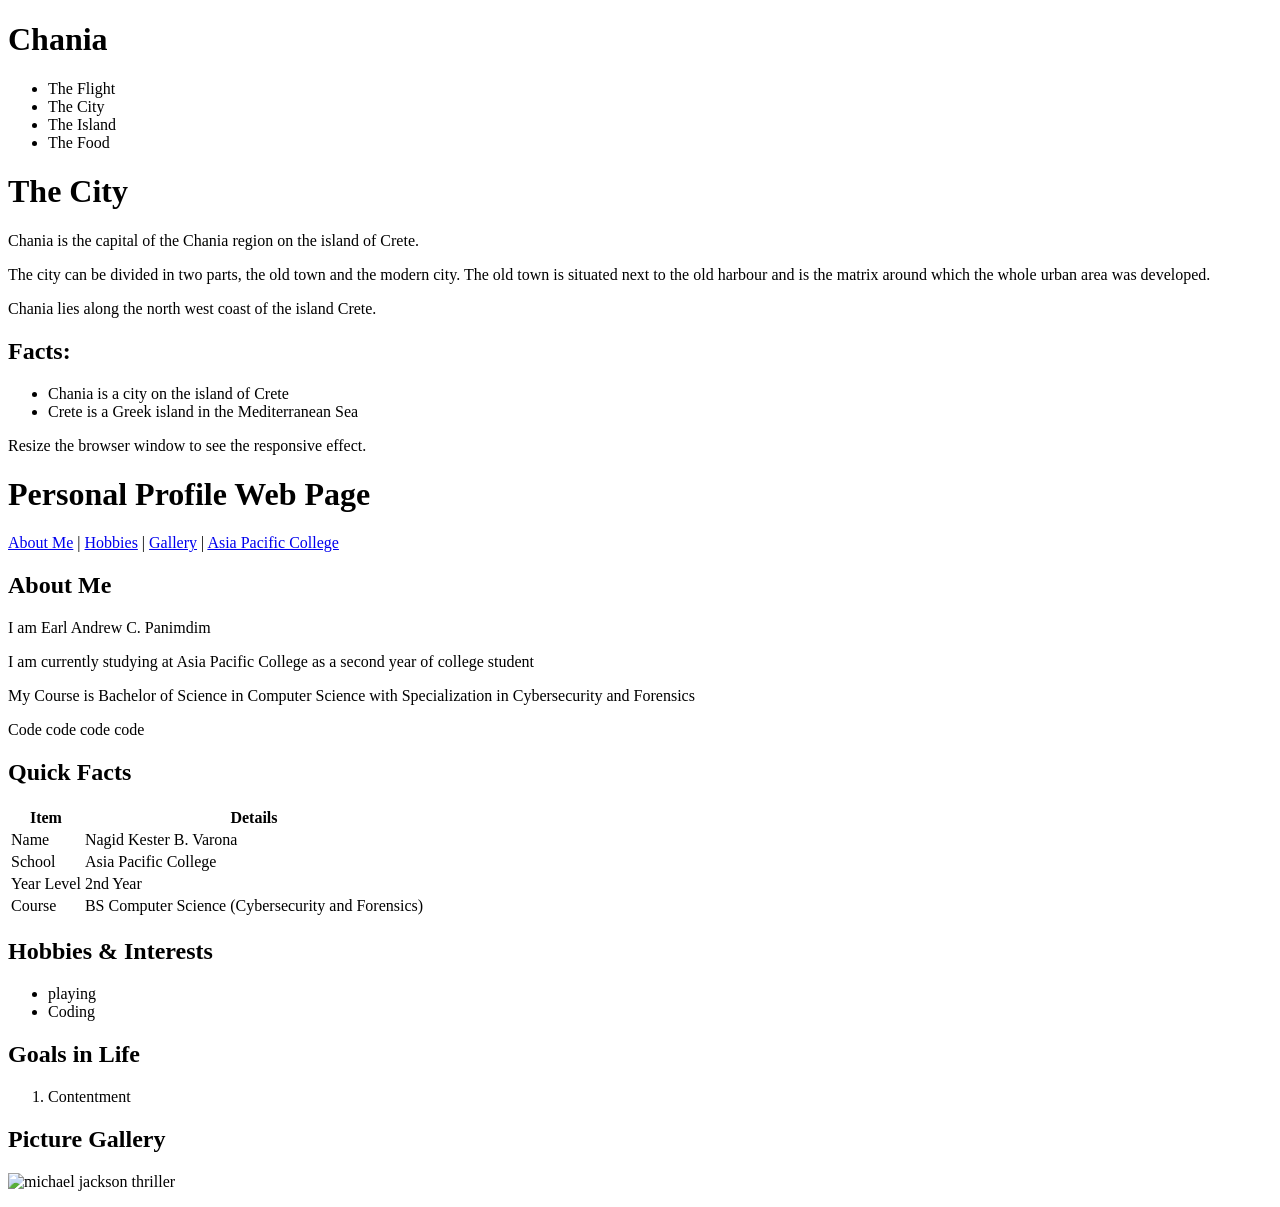
==== commit 51e42ec9: "Refactor introduction.html for improved layout Updated the HTML structure and content for better org" ====
--- a/introduction/index.html
+++ b/introduction/index.html
@@ -1,151 +1,108 @@
-
 <!DOCTYPE html>
-<html lang="en">
+<html>
 <head>
-    <meta charset="UTF-8">
-    <meta name="viewport" content="width=device-width, initial-scale=1.0">
-    <title>Andrew Panimdim</title>
-    <link rel="stylesheet" href="css/mystyle.css">
+<title>Page Title</title>
+<link rel="stylesheet" href="css/rwd.css">
+<meta name="viewport" content="width=device-width, initial-scale=1.0">
 </head>
 <body>
 
-    <!-- HEADER -->
-    <header>
-        <h1>ANDREW PANIMDIM</h1>
 
-        <nav>
-            <a href="#about">About</a>
-            <a href="#education">Education</a>
-            <a href="#experience">Experience</a>
-            <a href="#interests">Interests</a>
-            <a href="#goals">Goals</a>
-            <a href="#gallery">Gallery</a>
-        </nav>
-    </header>
+<div class="grid-container">
 
-    <main>
+<div class="header"><h1>Chania</h1></div>
 
-        <!-- MAIN GRID CONTAINER -->
-        <div class="container">
+<div class="menu">
+  <ul>
+    <li>The Flight</li>
+    <li>The City</li>
+    <li>The Island</li>
+    <li>The Food</li>
+  </ul>
+</div>
 
-            <!-- ABOUT ME -->
-            <section class="profile" id="about">
+<div class="content">
+  <h1>The City</h1>
+  <p>Chania is the capital of the Chania region on the island of Crete.</p>
+  <p>The city can be divided in two parts, the old town and the modern city. The old town is situated next to the old harbour and is the matrix around which the whole urban area was developed.</p>
+  <p>Chania lies along the north west coast of the island Crete.</p>
+</div>  
 
-                <img
-                    src="https://i.pinimg.com/736x/9a/0f/b7/9a0fb77763ed494a5a7af3d2c21ae3a5.jpg"
-                    alt="Andrew's profile picture">
+<div class="facts">
+  <h2>Facts:</h2>
+  <ul>
+    <li>Chania is a city on the island of Crete</li>
+    <li>Crete is a Greek island in the Mediterranean Sea</li>
+  </ul>
+</div>
 
-                <div class="profile-info">
-                    <p class="subtitle">PERSONAL PROFILE</p>
+<div class="footer"><p>Resize the browser window to see the responsive effect.</p></div>
+  
+</div>
 
-                    <h2>Hello, I'm Andrew.</h2>
 
-                    <p>
-                        I am a BS Computer Science student at NU - APC.
-                        I enjoy learning and creating software.
-                    </p>
-                </div>
-
-            </section>
-
-            <!-- FLEXBOX CONTENT CONTAINER -->
-            <div class="content-container">
-
-                <!-- EDUCATION -->
-                <section id="education" class="content-card">
-
-                    <p class="number">01 / EDUCATION</p>
-
-                    <h2>Education & Achievements</h2>
-
-                    <p>
-                        I am currently pursuing a Bachelor of Science in
-                        Computer Science Major in Cybersecurity and Forensics
-                        at NU - APC. I also took my Senior High School in the
-                        same institution, graduating with High Honors.
-                    </p>
-
-                </section>
-
-                <!-- EXPERIENCE -->
-                <section id="experience" class="content-card">
-
-                    <p class="number">02 / EXPERIENCE</p>
-
-                    <h2>IT Experience</h2>
-
-                    <p>
-                        I don't have much experience yet, but I recently
-                        worked as a web developer and UI/UX team member for
-                        APC - NAMFREL BARMM's first parliamentary election.
-                        I also built a couple of side projects during my
-                        first year of college, mainly using JavaScript.
-                    </p>
-
-                </section>
-
-                <!-- HOBBIES -->
-                <section id="interests" class="content-card">
-
-                    <p class="number">03 / INTERESTS</p>
-
-                    <h2>Hobbies & Interests</h2>
-
-                    <p>
-                        I enjoy playing basketball, drinking coffee,
-                        listening to music, running, and learning new things.
-                    </p>
-
-                </section>
-
-                <!-- GOALS -->
-                <section id="goals" class="content-card">
-
-                    <p class="number">04 / FUTURE</p>
-
-                    <h2>Goals & Dreams</h2>
-
-                    <p>
-                        My goal is to become a skilled software developer,
-                        cybersecurity professional, and AI engineer.
-                        I want to build useful applications and develop
-                        solutions that make a difference.
-                    </p>
-
-                </section>
-
-            </div>
-
-            <!-- GALLERY -->
-            <section id="gallery">
-
-                <p class="number">05 / GALLERY</p>
-
-                <h2>Picture Gallery</h2>
-
-                <div class="gallery">
-
-                    <img
-                        src="https://image.okayplayer.com/345838.webp?imageId=345838&width=960&height=792&format=jpg"
-                        alt="Gallery image 1">
-
-                    <img
-                        src="https://cdn-images.dzcdn.net/images/cover/7ce6b8452fae425557067db6e6a1cad5/1900x1900-000000-80-0-0.jpg"
-                        alt="Gallery image 2">
-
-                </div>
-
-            </section>
-
-        </div>
-
-    </main>
-
-    <!-- FOOTER -->
-    <footer>
-        <p>© 2026 Andrew Panimdim</p>
-        <a href="#about">Back to top ↑</a>
-    </footer>
+<h1>Personal Profile Web Page</h1>
+ 
+<p>
+  <a href="#about">About Me</a> |
+  <a href="#hobbies">Hobbies</a> |
+  <a href="#gallery">Gallery</a> |
+  <a href="https://www.apc.edu.ph" target="_blank">Asia Pacific College</a>
+</p>
+ 
+<div id="about">
+  <h2>About Me</h2>
+  <p>I am <span>Earl Andrew C. Panimdim</span></p>
+  <p>I am currently studying at Asia Pacific College as a second year of college student</p>
+  <p>My Course is Bachelor of Science in Computer Science with Specialization in Cybersecurity and Forensics</p>
+  <p class="highlight">Code code code code</p>
+</div>
+ 
+<div>
+  <h2>Quick Facts</h2>
+  <table>
+    <tr>
+      <th>Item</th>
+      <th>Details</th>
+    </tr>
+    <tr>
+      <td>Name</td>
+      <td>Nagid Kester B. Varona</td>
+    </tr>
+    <tr>
+      <td>School</td>
+      <td>Asia Pacific College</td>
+    </tr>
+    <tr>
+      <td>Year Level</td>
+      <td>2nd Year</td>
+    </tr>
+    <tr>
+      <td>Course</td>
+      <td>BS Computer Science (Cybersecurity and Forensics)</td>
+    </tr>
+  </table>
+</div>
+ 
+<div id="hobbies">
+  <h2>Hobbies &amp; Interests</h2>
+  <ul>
+    <li>playing</li>
+    <li>Coding</li>
+  </ul>
+ 
+  <h2>Goals in Life</h2>
+  <ol>
+    <li>Contentment</li>
+  </ol>
+</div>
+ 
+<div id="gallery" class="center">
+  <h2>Picture Gallery</h2>
+  <p>
+    <img src="https://media.themoviedb.org/t/p/w235_and_h235_face/wc8e0NRsknvVerfMAwiDlxWIdnS.jpg" alt="michael jackson thriller" width="600" height="600">
+  </p>
+</div>
 
 </body>
 </html>
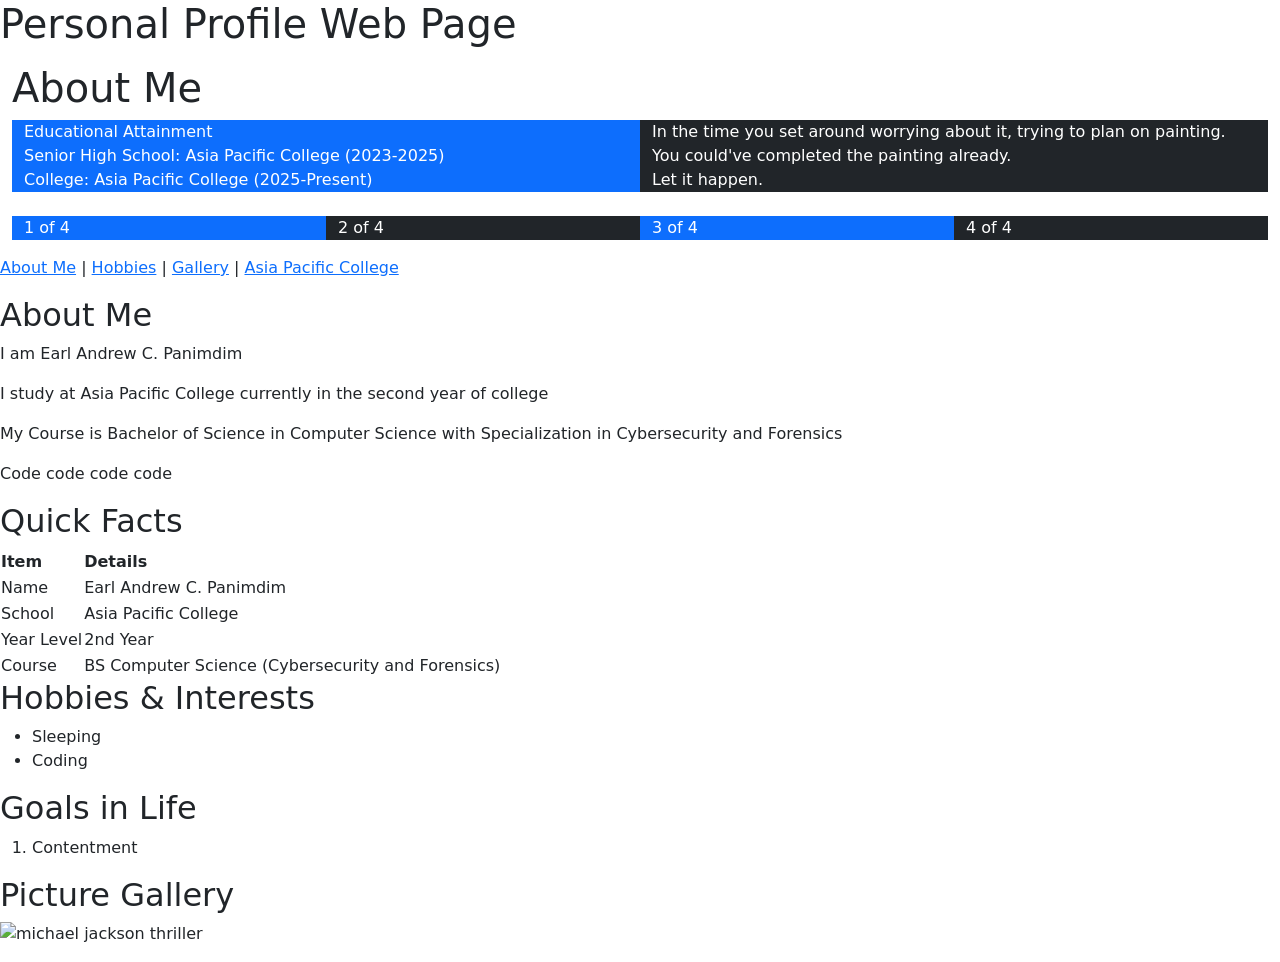
==== commit f9920110: "Revise introduction page with Bootstrap and new content Updated the HTML structure and content for t" ====
--- a/introduction/index.html
+++ b/introduction/index.html
@@ -2,46 +2,44 @@
 <html>
 <head>
 <title>Page Title</title>
-<link rel="stylesheet" href="css/rwd.css">
-<meta name="viewport" content="width=device-width, initial-scale=1.0">
+<meta charset="utf-8">
+<meta name="viewport" content="width=device-width, initial-scale=1">
+<link href="https://cdn.jsdelivr.net/npm/bootstrap@5.3.8/dist/css/bootstrap.min.css" rel="stylesheet">
+<script src="https://cdn.jsdelivr.net/npm/bootstrap@5.3.8/dist/js/bootstrap.bundle.min.js"></script>
 </head>
 <body>
 
+<h1>Personal Profile Web Page</h1>
 
-<div class="grid-container">
-
-<div class="header"><h1>Chania</h1></div>
-
-<div class="menu">
-  <ul>
-    <li>The Flight</li>
-    <li>The City</li>
-    <li>The Island</li>
-    <li>The Food</li>
-  </ul>
+<div class="container-fluid mt-3">
+  <h1>About Me</h1>
+  <div class="container-fluid">
+    <div class="row">
+      <div class="col-md bg-primary text-white">
+          Educational Attainment<br>
+          Senior High School: Asia Pacific College (2023-2025)<br>
+          College: Asia Pacific College (2025-Present)
+      </div>
+      <div class="col-md bg-dark text-white">
+          In the time you set around worrying about it, trying to plan on painting.<br>
+          You could've completed the painting already.<br>
+          Let it happen.<br>
+      </div>
+    </div>  
+  </div>
+  <br>
+  
+  <div class="container-fluid">
+    <div class="row">
+      <div class="col-md bg-primary text-white">1 of 4</div>
+      <div class="col-md bg-dark text-white">2 of 4</div>
+      <div class="col-md bg-primary text-white">3 of 4</div>
+      <div class="col-md bg-dark text-white">4 of 4</div>
+    </div>  
+  </div>
 </div>
 
-<div class="content">
-  <h1>The City</h1>
-  <p>Chania is the capital of the Chania region on the island of Crete.</p>
-  <p>The city can be divided in two parts, the old town and the modern city. The old town is situated next to the old harbour and is the matrix around which the whole urban area was developed.</p>
-  <p>Chania lies along the north west coast of the island Crete.</p>
-</div>  
-
-<div class="facts">
-  <h2>Facts:</h2>
-  <ul>
-    <li>Chania is a city on the island of Crete</li>
-    <li>Crete is a Greek island in the Mediterranean Sea</li>
-  </ul>
-</div>
-
-<div class="footer"><p>Resize the browser window to see the responsive effect.</p></div>
-  
-</div>
-
-
-<h1>Personal Profile Web Page</h1>
+<p>
  
 <p>
   <a href="#about">About Me</a> |
@@ -53,7 +51,7 @@
 <div id="about">
   <h2>About Me</h2>
   <p>I am <span>Earl Andrew C. Panimdim</span></p>
-  <p>I am currently studying at Asia Pacific College as a second year of college student</p>
+  <p>I study at Asia Pacific College currently in the second year of college</p>
   <p>My Course is Bachelor of Science in Computer Science with Specialization in Cybersecurity and Forensics</p>
   <p class="highlight">Code code code code</p>
 </div>
@@ -67,7 +65,7 @@
     </tr>
     <tr>
       <td>Name</td>
-      <td>Nagid Kester B. Varona</td>
+      <td>Earl Andrew C. Panimdim</td>
     </tr>
     <tr>
       <td>School</td>
@@ -87,7 +85,7 @@
 <div id="hobbies">
   <h2>Hobbies &amp; Interests</h2>
   <ul>
-    <li>playing</li>
+    <li>Sleeping</li>
     <li>Coding</li>
   </ul>
  
@@ -100,7 +98,7 @@
 <div id="gallery" class="center">
   <h2>Picture Gallery</h2>
   <p>
-    <img src="https://media.themoviedb.org/t/p/w235_and_h235_face/wc8e0NRsknvVerfMAwiDlxWIdnS.jpg" alt="michael jackson thriller" width="600" height="600">
+    <img src="https://upload.wikimedia.org/wikipedia/en/5/55/Michael_Jackson_-_Thriller.png?utm_source=en.wikipedia.org&utm_campaign=imageinfo&utm_content=thumbnail_unscaled" alt="michael jackson thriller" width="600" height="600">
   </p>
 </div>
 
